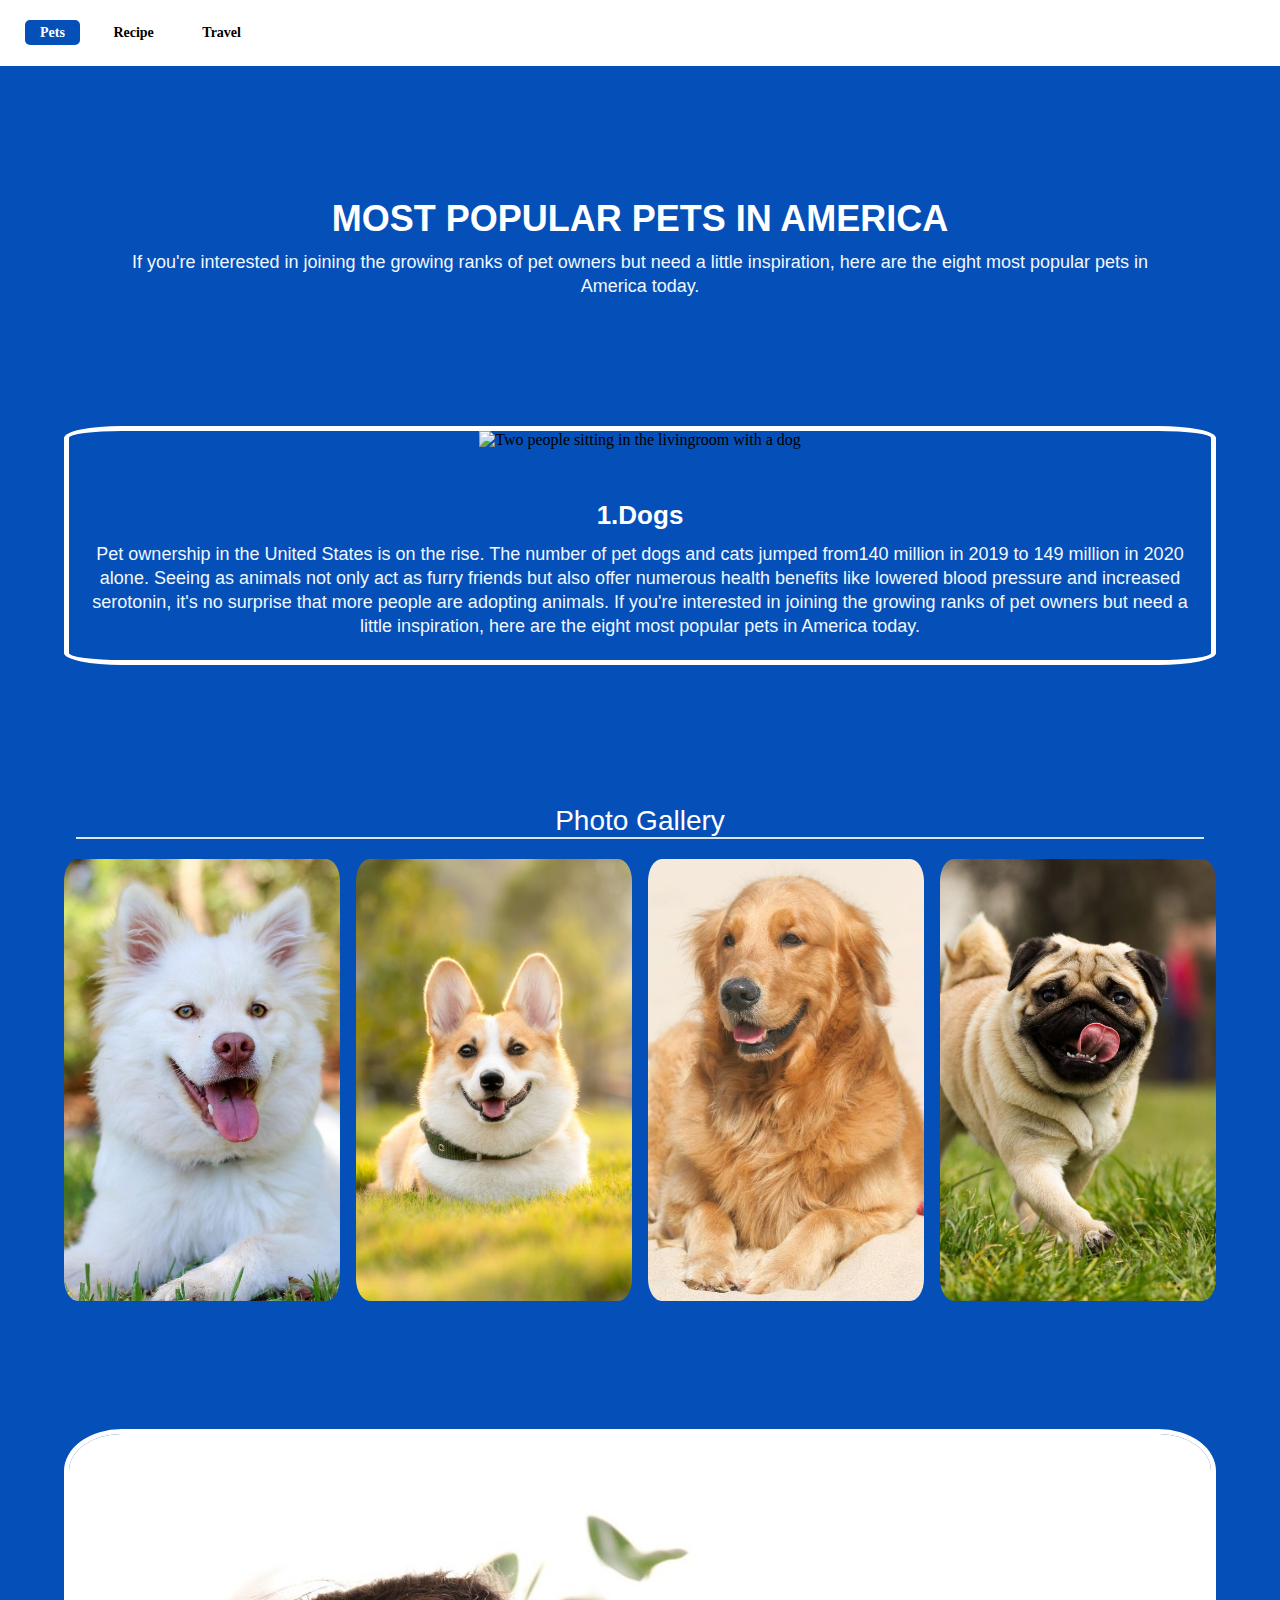
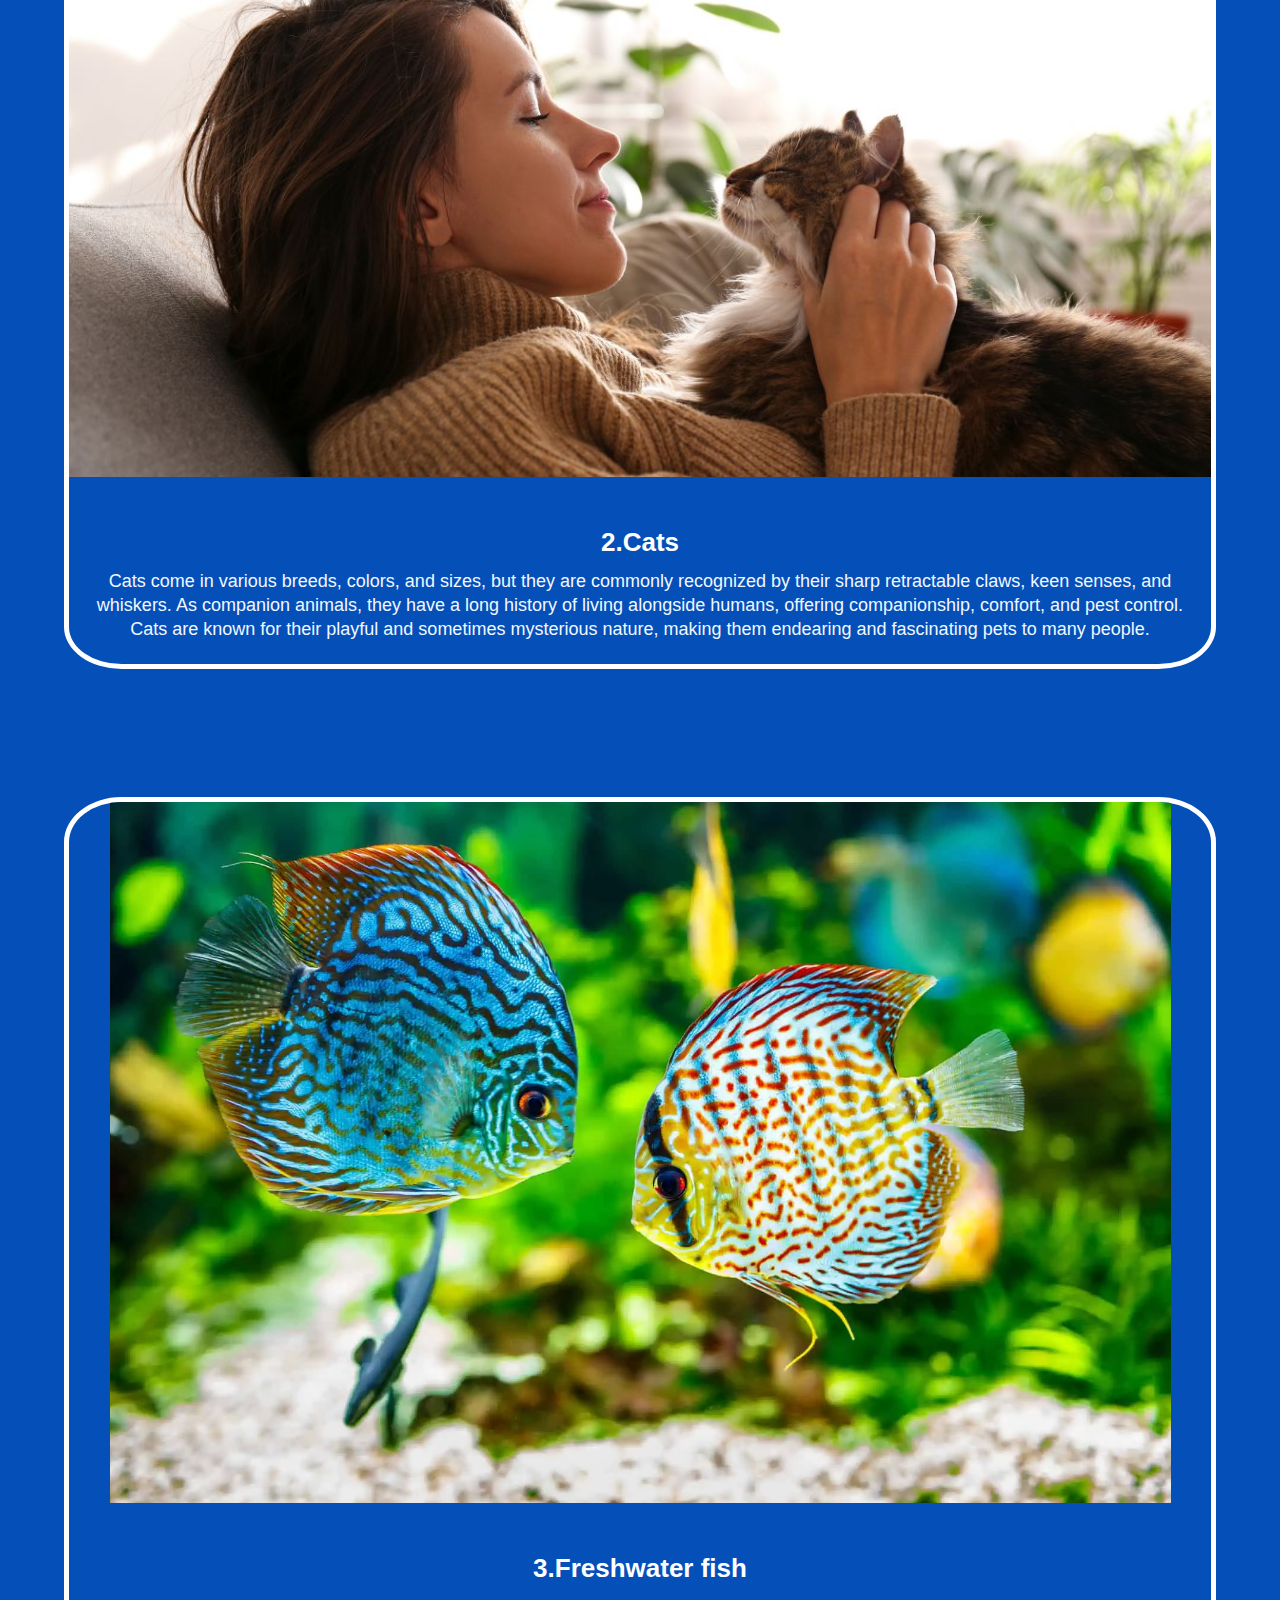
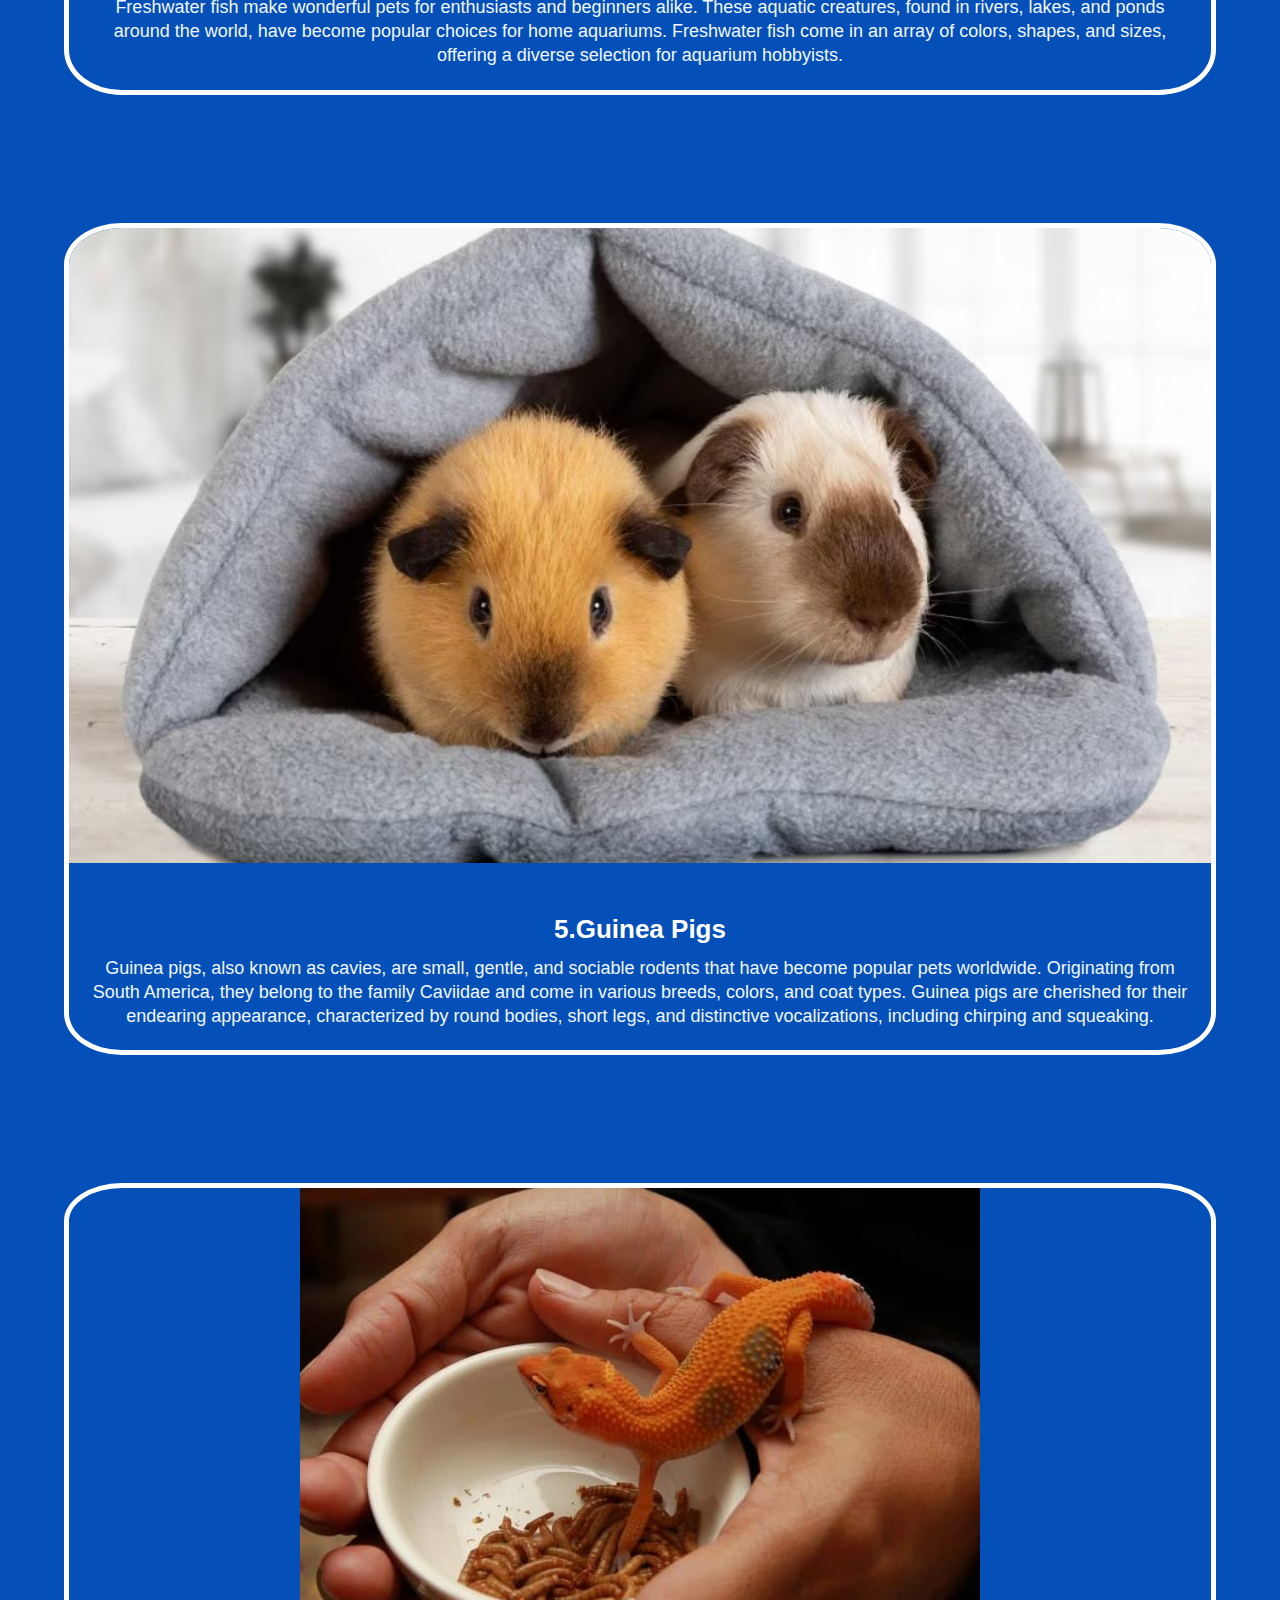
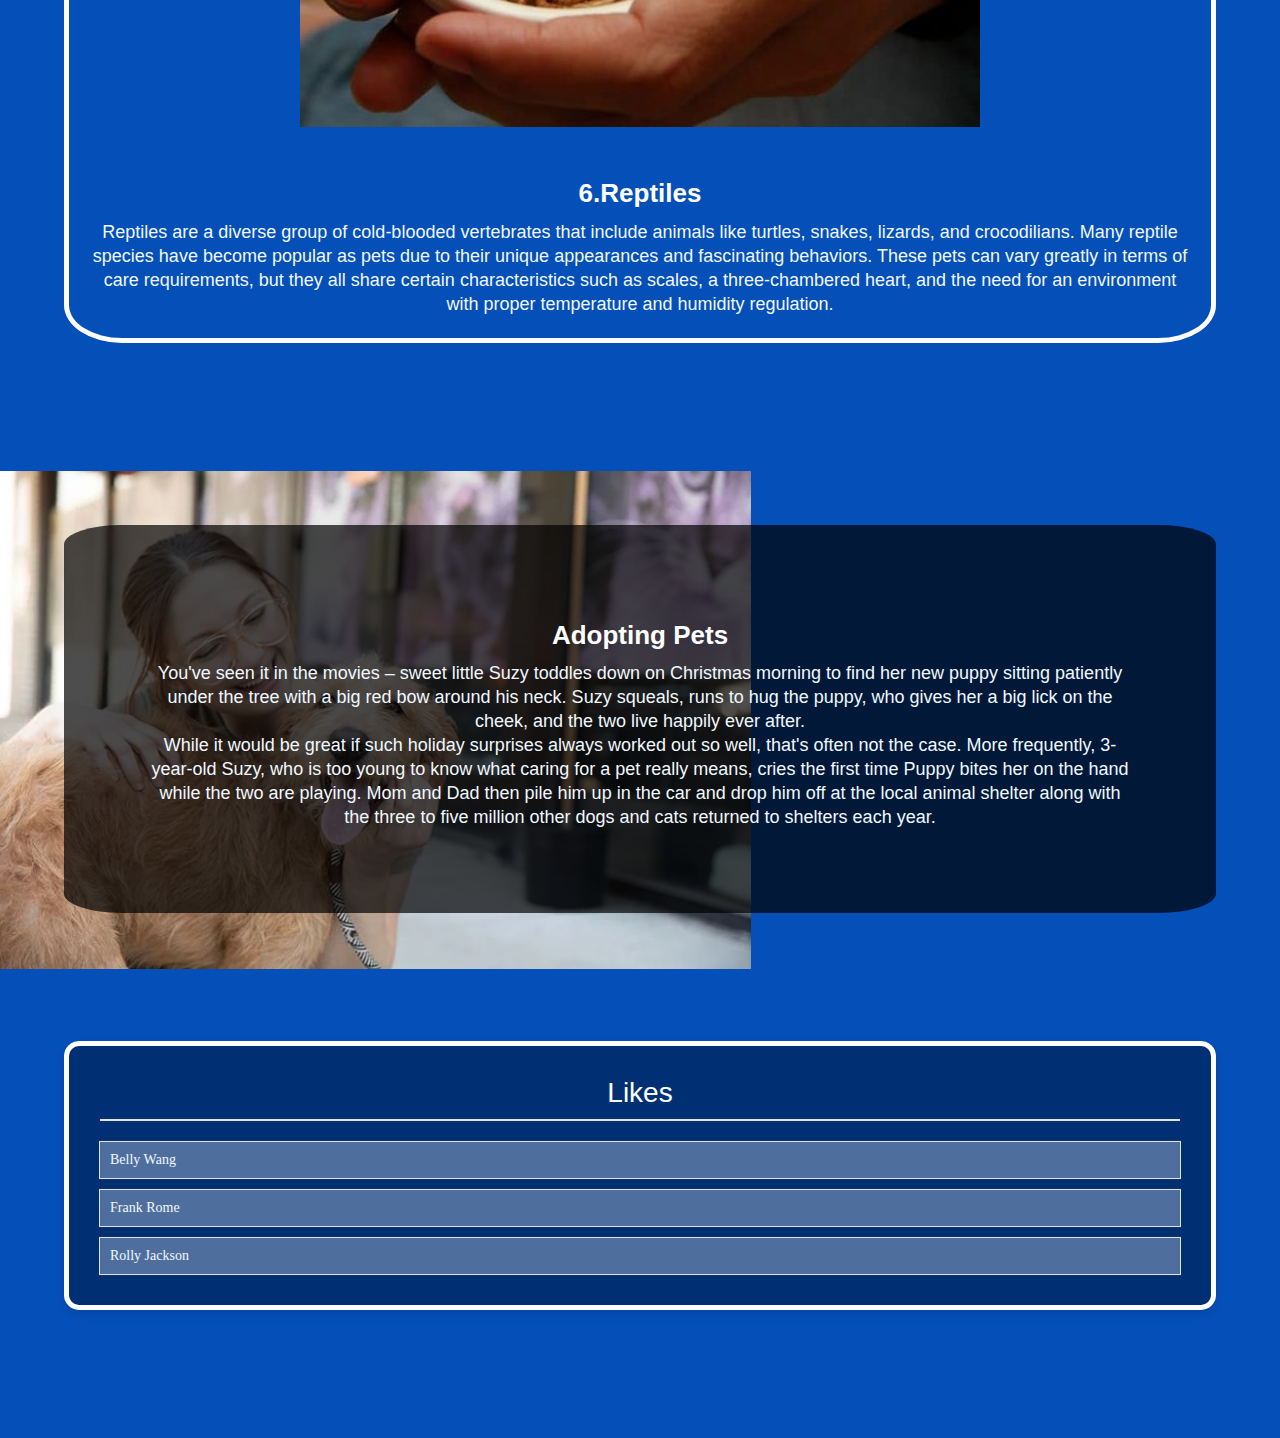
==== index.html @ 9459a6f7 "Add files via upload" ====
<!DOCTYPE html>
<html lang="en">
<head>
    <meta charset="UTF-8">
    <meta name="viewport" content="width=device-width, initial-scale=1.0">
    <link rel="stylesheet" type="text/css" href="css/reset.css">
    <link rel="stylesheet" type="text/css" href="css/style.css">
    

    <title>Pets</title>
</head>


<body>
    <div class="skip"><a href="#main">Skip to Main Content</a></div>
    <header class="header">
		<nav>
			<ul>
				<li class="active"><a href = "index.html" >Pets</a></li>
				<li><a href = "recipes.html">Recipe</a></li>
				<li><a href = "travel.html">Travel</a></li>
			</ul>
		</nav>
		
	</header>
    
    <main class="container" id = "main">
            
        <div class = "overview">

	        <h1>MOST POPULAR PETS IN AMERICA</h1>
            <p>If you're interested in joining the growing ranks of pet owners but need a little inspiration, here are the eight most popular pets in America today.</p>

        </div>



        <div class="set">

            <div class="maintext">

                <h2>1.Dogs</h2>
                <p>Pet ownership in the United States is on the rise. The number of pet dogs and cats jumped from140 million in 2019 to 149 million in 2020 alone. Seeing as animals not only act as furry friends but also offer numerous health benefits like lowered blood pressure and increased serotonin, it's no surprise that more people are adopting animals. If you're interested in joining the growing ranks of pet owners but need a little inspiration, here are the eight most popular pets in America today.</p> 
    
            </div>
    
            <div class="MainImage" id="dog">
    
                <img src="images/forevervetscom_433000578.jpg" width ="600" alt = "Two people sitting in the livingroom with a dog">
                
            </div>

        </div>

        
        <div class="Gallery">

            <div>

                <h3>Photo Gallery</h3>

            </div>
            

            <div class="GalleryImage">
                <img src="images/lapphund.jpg"   alt="A white lapphund dog with his tongue hanging out in outdoors">
                <img src="images/corgi.jpg"  alt="A cute Corgi dog sitting on the grass">
                <img src="images/Golden-Retriever.jpg"   alt="A portrait of a smiling golden retriever dog">
                <img src="images/Pug.jpg"   alt="A photo of a white Pug with his tongue hanging out and looking at the camera">

            </div>
        </div>


        <div class="set">

            <div class="maintext">

                <h2>2.Cats</h2>
                <p>Cats come in various breeds, colors, and sizes, but they are commonly recognized by their sharp retractable claws, keen senses, and whiskers. As companion animals, they have a long history of living alongside humans, offering companionship, comfort, and pest control. Cats are known for their playful and sometimes mysterious nature, making them endearing and fascinating pets to many people.</p> 
    
            </div>
    
            <div class="MainImage" id="cat">
    
                <img src="images/cat-love-affection-stock.jpeg" alt = "Girl and cat look at each other and almost kiss">            </div> 


        </div>
    


        <div class="set">

            <div class="maintext">

                <h2>3.Freshwater fish </h2>
                <p>Freshwater fish make wonderful pets for enthusiasts and beginners alike. These aquatic creatures, found in rivers, lakes, and ponds around the world, have become popular choices for home aquariums. Freshwater fish come in an array of colors, shapes, and sizes, offering a diverse selection for aquarium hobbyists.</p>
            </div>
    
            <div class="MainImage" id="fish">
    
                <img src="images/Discus-fish.png" alt = "Two Discus fish swimming in a water tank">
    
            </div>


        </div>
        
        
        <div class="set">
            <div class="maintext">

                <h2>5.Guinea Pigs</h2>
                <p>Guinea pigs, also known as cavies, are small, gentle, and sociable rodents that have become popular pets worldwide. Originating from South America, they belong to the family Caviidae and come in various breeds, colors, and coat types. Guinea pigs are cherished for their endearing appearance, characterized by round bodies, short legs, and distinctive vocalizations, including chirping and squeaking.</p> 
            
            </div>

            <div class="MainImage" id="guinea">
            
                <img src="images/guinea-pigs.png"  alt = "Guinea pigs sitting in wrapped blankets">

            </div>
        </div>



        <div class="set">

            <div class="maintext">

                <h2>6.Reptiles</h2>
                <p>Reptiles are a diverse group of cold-blooded vertebrates that include animals like turtles, snakes, lizards, and crocodilians. Many reptile species have become popular as pets due to their unique appearances and fascinating behaviors. These pets can vary greatly in terms of care requirements, but they all share certain characteristics such as scales, a three-chambered heart, and the need for an environment with proper temperature and humidity regulation.</p> 
    
            </div>
    
            <div class="MainImage" id="reptiles">
    
                <img src="images/leopard-gecko.jpg"  alt = "A pair of hands holds an orange-red Reptile">
    
            </div> 
            
        </div>



        <img src="images/pet adoption.png"  alt = "Smiling person hugging a shaggy dog">


        <div class="adopting">

            <div class="maintext">

                <h2>Adopting Pets</h2>
                <p>You've seen it in the movies – sweet little Suzy toddles down on Christmas morning to find her new puppy sitting patiently under the tree with a big red bow around his neck. Suzy squeals, runs to hug the puppy, who gives her a big lick on the cheek, and the two live happily ever after.<br>
                
                While it would be great if such holiday surprises always worked out so well, that's often not the case. More frequently, 3-year-old Suzy, who is too young to know what caring for a pet really means, cries the first time Puppy bites her on the hand while the two are playing. Mom and Dad then pile him up in the car and drop him off at the local animal shelter along with the three to five million other dogs and cats returned to shelters each year.</p>

            </div>

        </div>



        <div class = likes>

            <h3>Likes</h3>
            <ul>
                <li>Belly Wang</li>
                <li>Frank Rome</li>
                <li>Rolly Jackson</li>
            </ul>
            
        </div>



    </main>
    
</body>
</html>
---- css/style.css ----
body {
    background-color: #054fb9;
    margin: auto 0;

}


h1 {
    color: white;
    text-align: center;
    font-size: 36px;
    font-family: Arial, Helvetica, sans-serif;
    font-weight: 600;
    margin: 1%;
}

h2 {
    color: white;
    text-align: center;
    font-size: 32px;
    font-family: Arial, Helvetica, sans-serif;
    font-weight: 400;
    margin: 1%;
}

h3 {
    color: white;
    text-align: center;
    font-size: 28px;
    font-family:Arial, Helvetica, sans-serif;
    font-weight: 400;
    margin: 1%;
}
  
p {
    font-size: 18px;
    color: aliceblue;
    font-family: Arial, Helvetica, sans-serif;
    line-height: 24px;
}

a {
    color: white;
}



img [alt] {
    text-indent: -9999px;
    display: none;
}

ul{
    font-family: verdana;
    font-size: 14px;
    color: aliceblue;
}



/*added for Header*/

nav li{
    display:inline;
    padding-right:15px;

}

nav ul{
    margin-left: 25px;

}

  
nav a{
    color: black;
    font-weight: bold;
    text-decoration: none; 
    padding: 5px 15px;  
    border-radius: 5px; 
    transition: background-color 0.3s ease, transform 0.2s ease;  

}

.skip a {
    background: rgb(0, 0, 0);
    left: 0;
    padding: 6px;
    -webkit-transition: top 1s ease-out;
    transition: top 1s ease-out;
    z-index: 1;
}

nav {
    background-color: #ffffff;
    padding: 25px 0; 
    text-align: left;
}

nav li:hover {
   text-decoration: underline #054fb9 2px;
}

nav li:focus {
   text-decoration: underline #011e48 2px;
   border: 2px solid #000000;

}

nav ul li.active a {
    color: white;           
    background-color: #054fb9;     
}

.skip {
    position: absolute;
    top: -40px;
}

.skip a:focus {
    position: relative;
    top: 20px;
}


*:focus {
    border: 2px solid #011e48;

}



.header {
    position: fixed;
    top: 0;
    left: 0;
    width: 100%;
    z-index: 1000; /* This ensures the header stays above other elements. Adjust the number if needed. */

}



/*added for MyBlock Sets*/

.set{
    display: grid;
    grid-template-columns: 100%;
    justify-content: center;
    justify-items: center;
    margin: 5% 5% 10% 5%;
    border: #ffffff solid 5px;
    border-radius: 5%;
    overflow: hidden;
}


.set img {
    grid-row: 1;
    width: 100%; 
    height: auto;  
    max-width: 100%;  
    
}

.maintext{
    text-align: center;
    padding: 2%;
    grid-row: 2;
}

.set .maintext h2 {
    margin-top: 2.5%;
    font-size: 26px;
    font-weight: bold;
    text-decoration: none;  
    transition: text-decoration 0.3s ease; 
}

.set .maintext h2:hover {
    text-decoration: underline;
}


.set .MainImage img {
    transition: transform 0.3s ease;  
    display: block; 
}


.set .MainImage:hover img {
    transform: scale(0.9);  
}


/*added for Likes*/

.likes {
    background-color:  #003074;
    border:  #ffffff solid 5px;
    border-radius: 15px; 
    padding: 20px; 
    margin: 5% 5% 10% 5%;
    width: 90%;
    box-shadow: 0 4px 8px rgba(0, 0, 0, 0.1); 
    transition: transform 0.2s ease;

}

.likes:hover {
    transform: translateY(-5px); 
}

.likes h3 {
    color: #ffffff; 
    text-align: center; 
    margin-bottom: 20px; 
    border-bottom: 2px solid #e0e4e8; 
    padding-bottom: 10px; 
}

.likes ul {
    list-style-type: none; 
    padding: 0; 
}

.likes li {
    background-color: #ffffff4e; 
    border: 1px solid #e0e4e8; 
    margin: 10px ; 
    padding: 10px; 
    transition: background-color 0.2s ease; 
}

.likes li:hover {
    background-color: #e0e4e8; 
    color: #000000;
}


/*added for overview*/

.overview{
    margin: 10% ;
    padding-top: 60px;

}

.overview p{
    text-align: center;

}


/*Gallery*/

.Gallery {
    display: flex;
    flex-direction: column;
    margin: 5% 5% 10% 5%;
    width: 90%;
}

.Gallery h3 {
    margin-bottom: 20px;  
    border-bottom: #e0e4e8 solid 2PX;
}

.GalleryImage {
    display: flex;
    justify-content: space-between;
    width: 100%;
}

.GalleryImage img {
    width: 24%;  
    box-sizing: border-box;  
    border-radius: 5%;
    overflow: hidden;
    
}

.GalleryImage img:hover{
    border:  #ffffff solid 5px;
    border-radius: 5%;
    transform: translateY(-15px); 

}


/*Gallery2*/

.Gallery2 {
    display: flex;
    flex-direction: column;
    margin: 5% 5% 10% 5%;
    width: 90%;
}

.Gallery2 h3 {
    margin-bottom: 20px;  
    border-bottom: #e0e4e8 solid 2PX;
}

.GalleryImage2 {
    display: flex;
    justify-content: space-between;
    width: 100%;
}

.GalleryImage2 img {
    width: 30%;  
    box-sizing: border-box;  
    border-radius: 5%;
    overflow: hidden;
    height: auto;
}

.GalleryImage2 img:hover{
    border:  #ffffff solid 5px;
    border-radius: 5%;
    transform: translateY(-15px); 

}




/*RecipeSet*/

span{
    font-size: 16px;
    color: aliceblue;
    font-family: Arial, Helvetica, sans-serif;
    line-height: 24px;

}

ol{

    font-size: 16px;
    color: aliceblue;
    font-family: Arial, Helvetica, sans-serif;
    line-height: 24px;


}


h4{
    font-size: 16px;
    color: aliceblue;
    font-family: Arial, Helvetica, sans-serif;
    line-height: 24px;

}



.RecipeSet{
    display: grid;
    grid-template-columns: auto auto;
    justify-content: center;
    justify-items: start;
    margin: 5% 5% 10% 5%;
    border: #ffffff solid 5px;
    border-radius: 5%;
    overflow: hidden;
    padding: 5%;
    align-items: center;
    column-gap: 5%;

}

.RecipeSet .infotext {
    grid-row: 1;
    grid-column: 1/-1;
    text-align: center;
    background-color: #003074;
    margin-bottom: 5%;
    border-radius: 1.5%;
    padding: 2.5%;
}

.RecipeSet .infotext h2{
    margin-bottom: 5%;
    border-bottom: solid 2px  #e0e4e8;
}

.RecipeSet ul{
    margin-left: -20px;
}

.RecipeSet img {
    grid-column: 1/span 1;
    grid-row: 2;
    max-height: 250px;
    max-width: 100%; 
    margin: auto;
    display: block; 
}




.RecipeSet .ingredient {
    grid-row: 2;
    grid-column: 2/span 1;
   
}


.RecipeSet .steps {
    grid-row: 3;
    grid-column: 1/-1;
   
}

.RecipeSet .steps h3{
    margin-bottom: 5%;
    margin-top: 5%;
    border-bottom: solid 2px  #e0e4e8;
}


.ingredient ul {
    list-style-type: disc; 
    padding-left: 40px;    
}

.ingredient li {
    display: list-item;   
}



/*adopting*/

.adopting{
    display: grid;
    grid-template-columns: auto;
    justify-content: center;
    justify-items: center;
    background-color: #000000b2;
    margin: -35% 5% 10% 5%;
    border-radius: 5%;
    overflow: hidden;
    padding: 5%;
    align-items: center;
    column-gap: 5%;
    position: relative;
}



.adopting .maintext h2 {
    font-size: 26px;
    font-weight: bold;
    text-decoration: none;  
    transition: text-decoration 0.3s ease; 
}

.adopting .maintext h2:hover {
    text-decoration: underline;
}
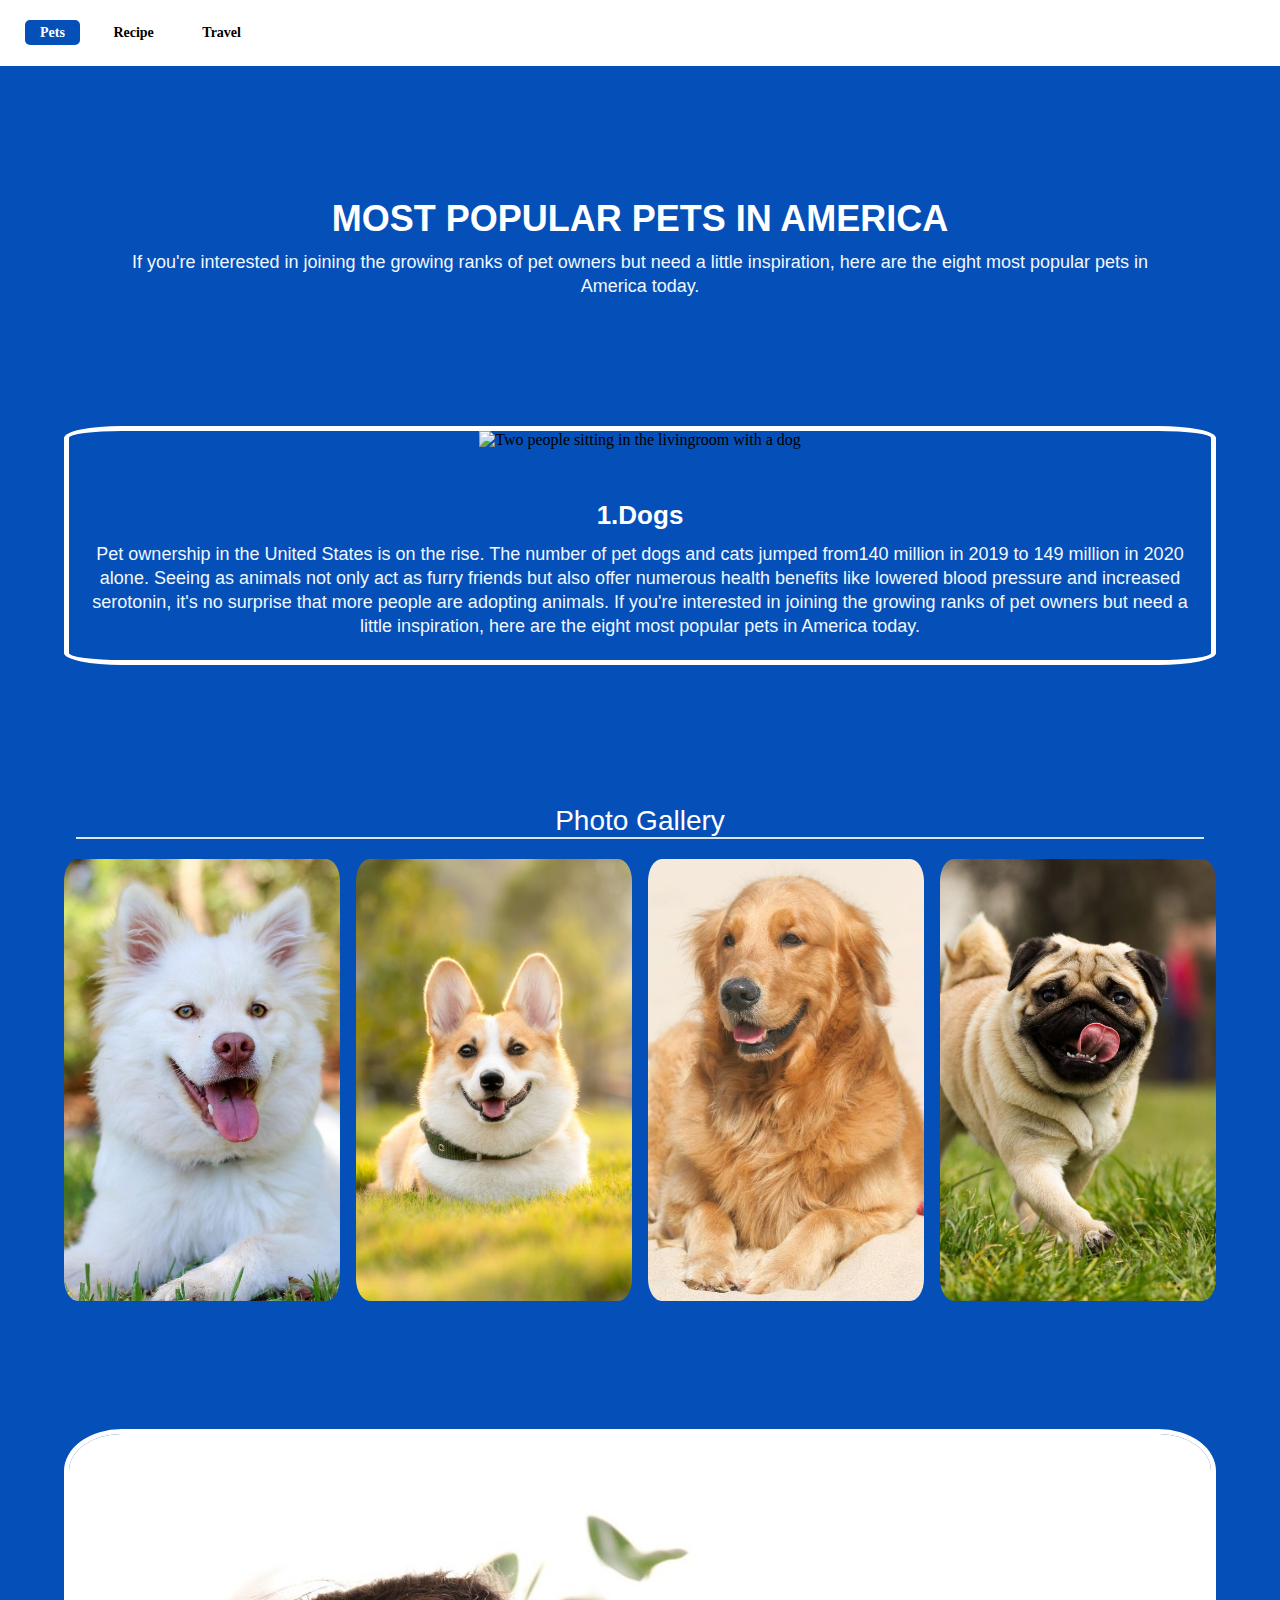
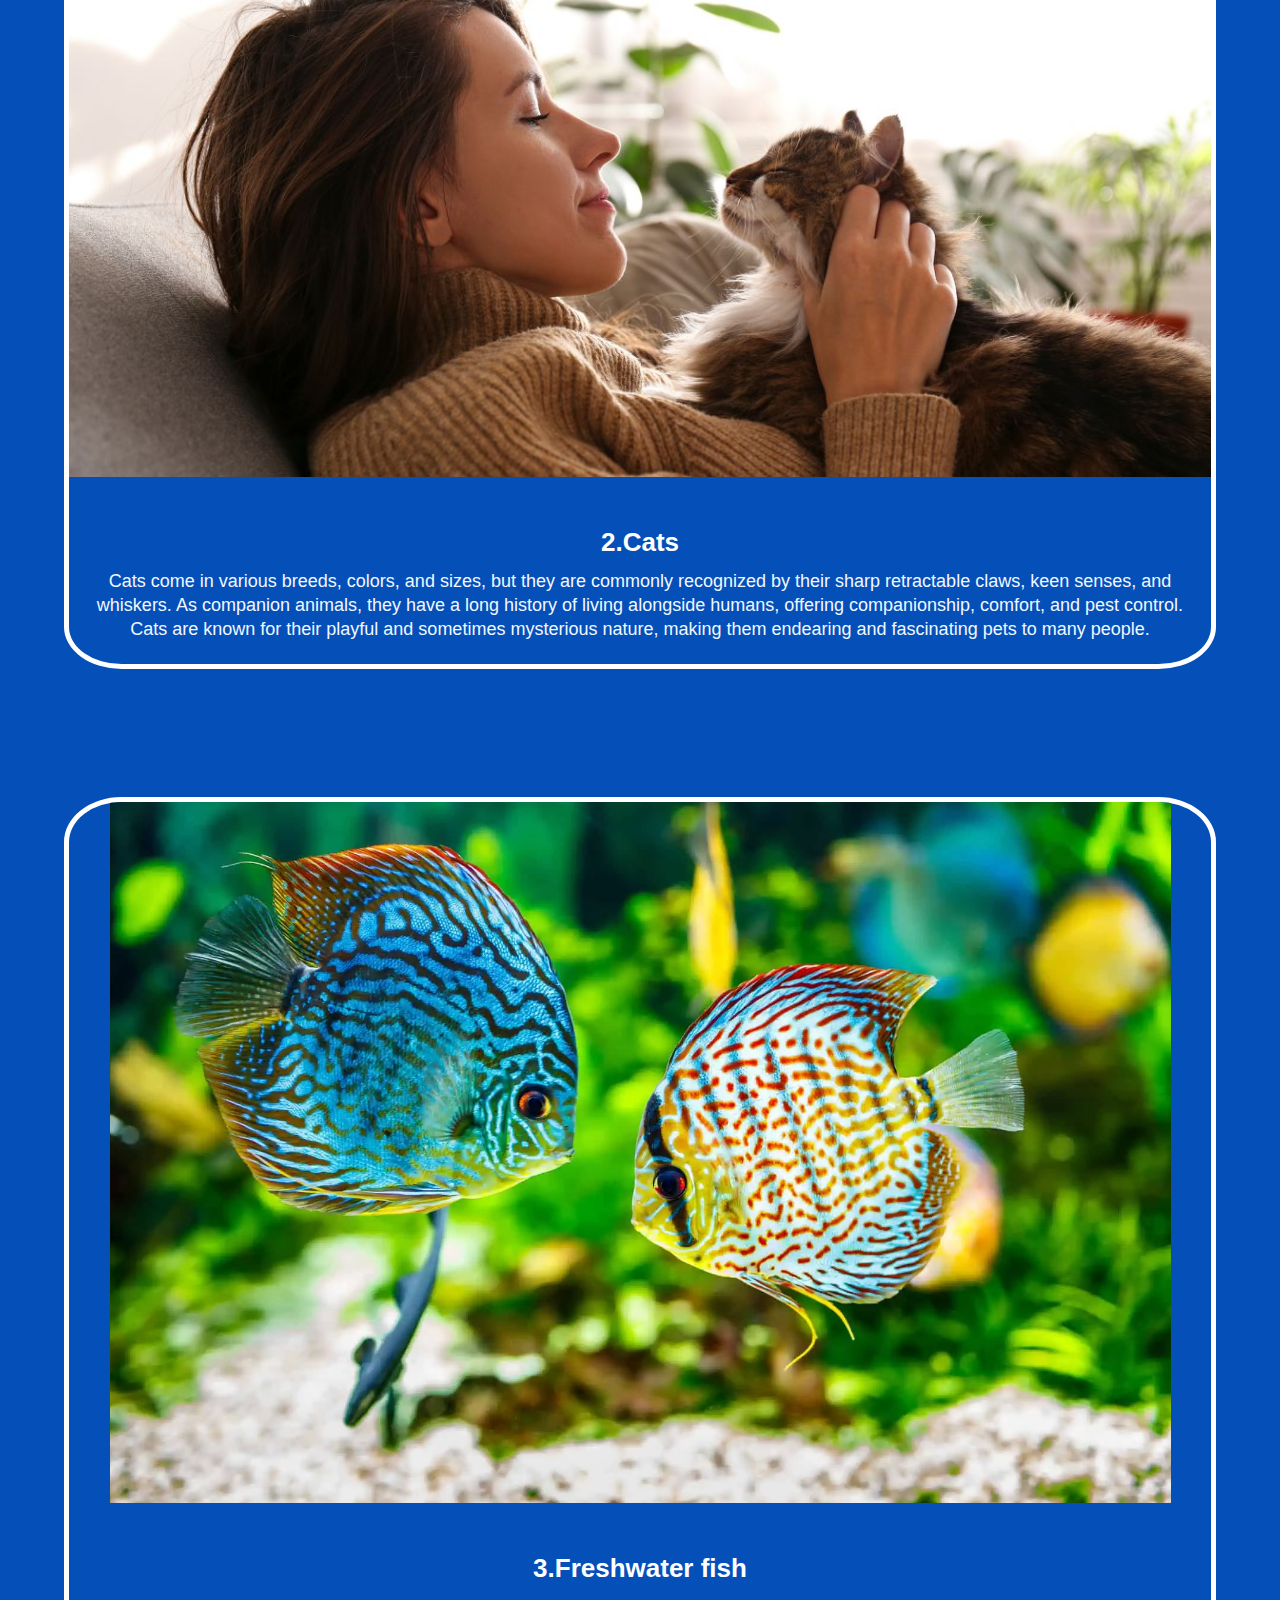
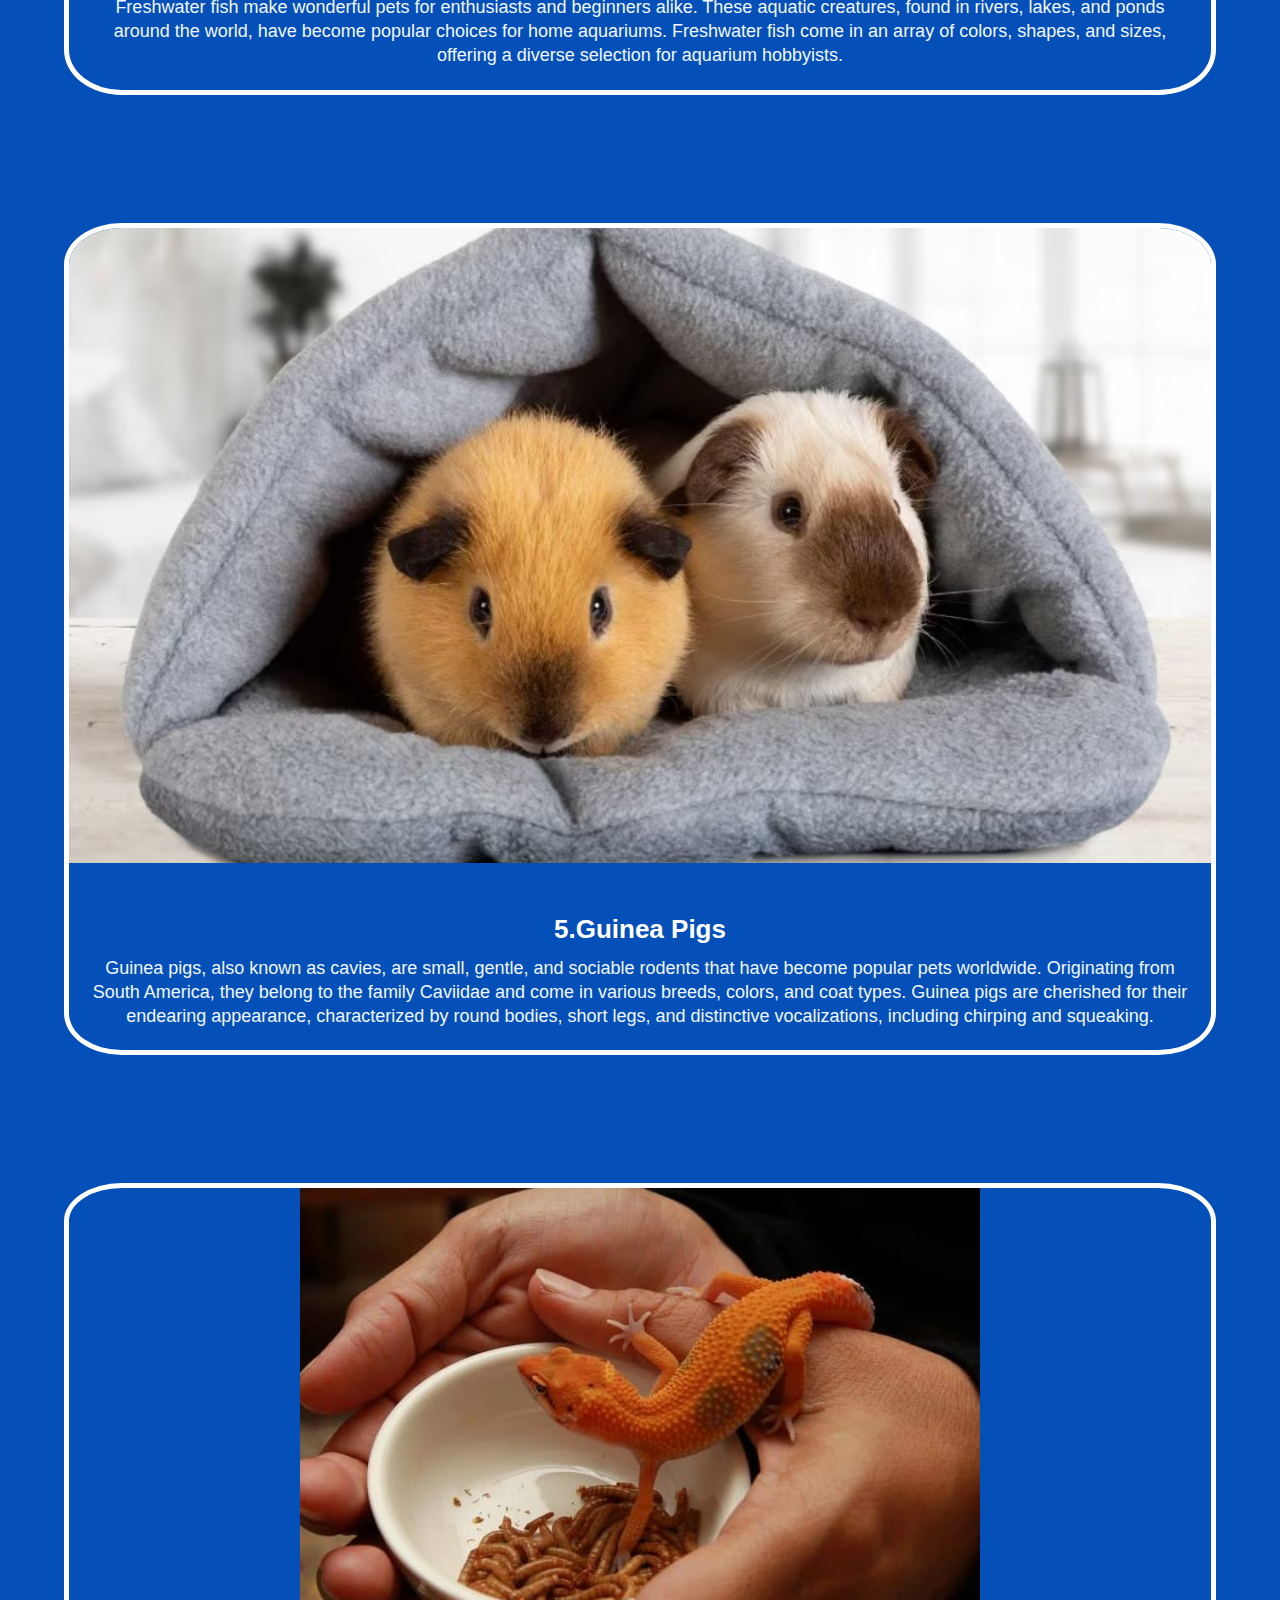
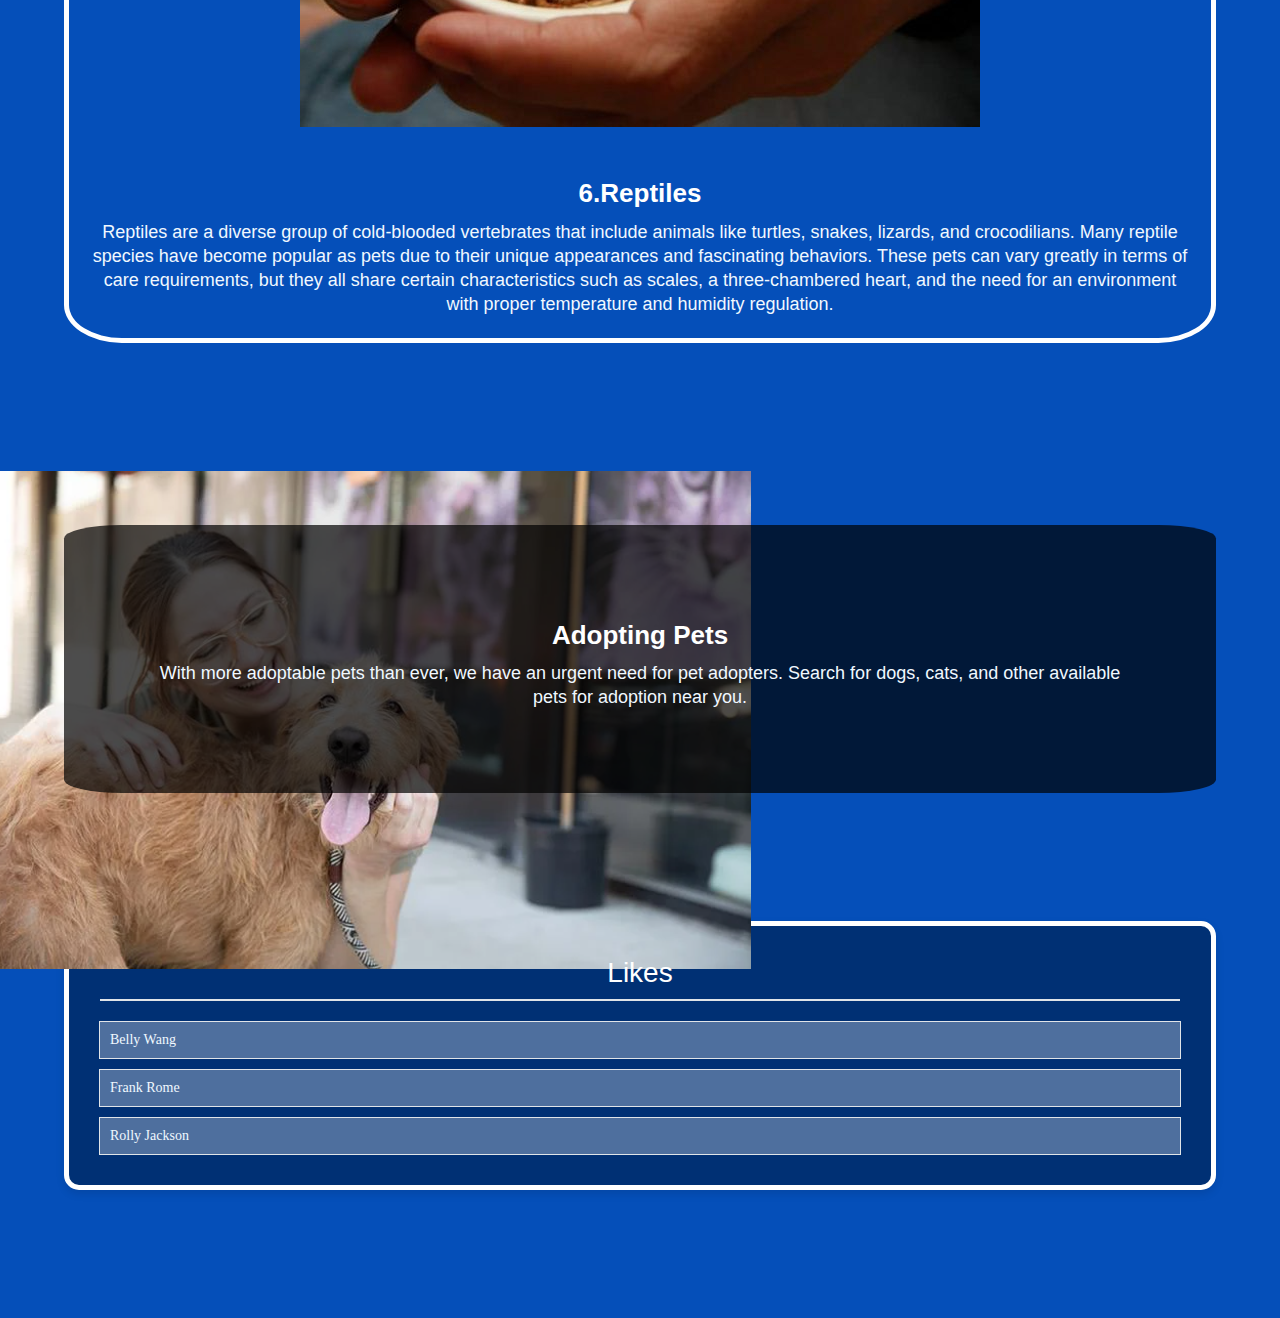
==== commit 1e087829: "Add files via upload" ====
--- a/index.html
+++ b/index.html
@@ -28,7 +28,7 @@
             
         <div class = "overview">
 
-	        <h1>MOST POPULAR PETS IN AMERICA</h1>
+	        <h1 tabindex="0" >MOST POPULAR PETS IN AMERICA</h1>
             <p>If you're interested in joining the growing ranks of pet owners but need a little inspiration, here are the eight most popular pets in America today.</p>
 
         </div>
@@ -39,7 +39,7 @@
 
             <div class="maintext">
 
-                <h2>1.Dogs</h2>
+                <h2 tabindex="0">1.Dogs</h2>
                 <p>Pet ownership in the United States is on the rise. The number of pet dogs and cats jumped from140 million in 2019 to 149 million in 2020 alone. Seeing as animals not only act as furry friends but also offer numerous health benefits like lowered blood pressure and increased serotonin, it's no surprise that more people are adopting animals. If you're interested in joining the growing ranks of pet owners but need a little inspiration, here are the eight most popular pets in America today.</p> 
     
             </div>
@@ -57,7 +57,7 @@
 
             <div>
 
-                <h3>Photo Gallery</h3>
+                <h3 tabindex="0" >Photo Gallery</h3>
 
             </div>
             
@@ -76,7 +76,7 @@
 
             <div class="maintext">
 
-                <h2>2.Cats</h2>
+                <h2 tabindex="0">2.Cats</h2>
                 <p>Cats come in various breeds, colors, and sizes, but they are commonly recognized by their sharp retractable claws, keen senses, and whiskers. As companion animals, they have a long history of living alongside humans, offering companionship, comfort, and pest control. Cats are known for their playful and sometimes mysterious nature, making them endearing and fascinating pets to many people.</p> 
     
             </div>
@@ -94,7 +94,7 @@
 
             <div class="maintext">
 
-                <h2>3.Freshwater fish </h2>
+                <h2 tabindex="0" >3.Freshwater fish </h2>
                 <p>Freshwater fish make wonderful pets for enthusiasts and beginners alike. These aquatic creatures, found in rivers, lakes, and ponds around the world, have become popular choices for home aquariums. Freshwater fish come in an array of colors, shapes, and sizes, offering a diverse selection for aquarium hobbyists.</p>
             </div>
     
@@ -111,7 +111,7 @@
         <div class="set">
             <div class="maintext">
 
-                <h2>5.Guinea Pigs</h2>
+                <h2 tabindex="0" >5.Guinea Pigs</h2>
                 <p>Guinea pigs, also known as cavies, are small, gentle, and sociable rodents that have become popular pets worldwide. Originating from South America, they belong to the family Caviidae and come in various breeds, colors, and coat types. Guinea pigs are cherished for their endearing appearance, characterized by round bodies, short legs, and distinctive vocalizations, including chirping and squeaking.</p> 
             
             </div>
@@ -129,7 +129,7 @@
 
             <div class="maintext">
 
-                <h2>6.Reptiles</h2>
+                <h2 tabindex="0" >6.Reptiles</h2>
                 <p>Reptiles are a diverse group of cold-blooded vertebrates that include animals like turtles, snakes, lizards, and crocodilians. Many reptile species have become popular as pets due to their unique appearances and fascinating behaviors. These pets can vary greatly in terms of care requirements, but they all share certain characteristics such as scales, a three-chambered heart, and the need for an environment with proper temperature and humidity regulation.</p> 
     
             </div>
@@ -144,27 +144,28 @@
 
 
 
-        <img src="images/pet adoption.png"  alt = "Smiling person hugging a shaggy dog">
+        <img src="images/petadoption.png"  alt = "Smiling person hugging a shaggy dog">
 
 
         <div class="adopting">
 
             <div class="maintext">
 
-                <h2>Adopting Pets</h2>
-                <p>You've seen it in the movies – sweet little Suzy toddles down on Christmas morning to find her new puppy sitting patiently under the tree with a big red bow around his neck. Suzy squeals, runs to hug the puppy, who gives her a big lick on the cheek, and the two live happily ever after.<br>
-                
-                While it would be great if such holiday surprises always worked out so well, that's often not the case. More frequently, 3-year-old Suzy, who is too young to know what caring for a pet really means, cries the first time Puppy bites her on the hand while the two are playing. Mom and Dad then pile him up in the car and drop him off at the local animal shelter along with the three to five million other dogs and cats returned to shelters each year.</p>
+                <h2 tabindex="0" >Adopting Pets</h2>
+                <p>With more adoptable pets than ever, we have an urgent need for pet adopters. Search for dogs, cats, and other available pets for adoption near you.</p>
 
             </div>
 
+   
+
         </div>
 
+        
 
 
         <div class = likes>
 
-            <h3>Likes</h3>
+            <h3 tabindex="0" >Likes</h3>
             <ul>
                 <li>Belly Wang</li>
                 <li>Frank Rome</li>
